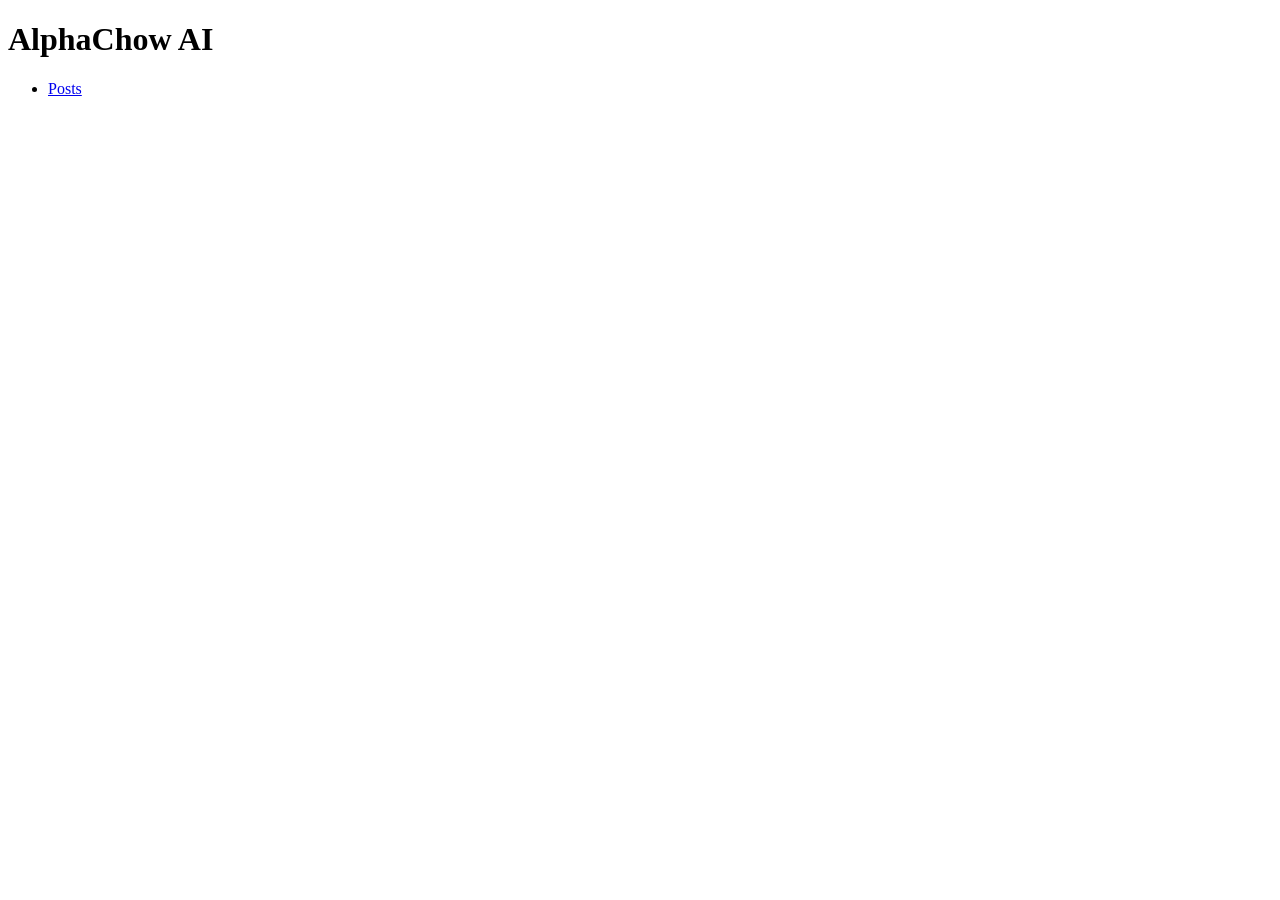
==== index.html @ 1fdab7c7 "Deploy Hugo site" ====
<!doctype html><html lang=zh-CN><head><meta name=generator content="Hugo 0.150.1"><meta charset=utf-8><meta name=viewport content="width=device-width"><title>AlphaChow AI | AlphaChow AI</title></head><body><main><h1>AlphaChow AI</h1><ul><li><a href=/posts/>Posts</a></li></ul></main></body></html>
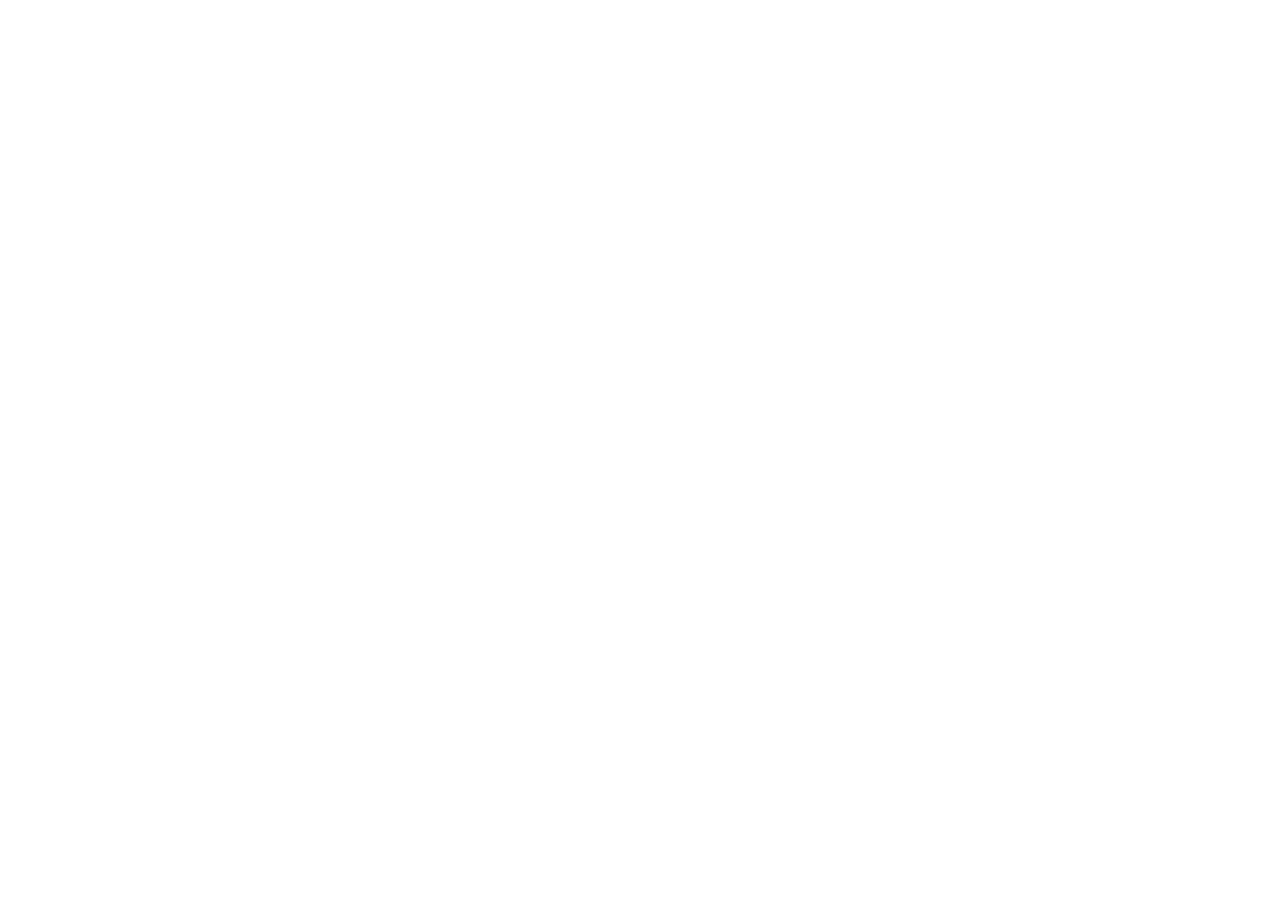
==== commit 890e3a75: "Deploy Hugo site" ====
--- a/index.html
+++ b/index.html
@@ -1 +1 @@
-<!doctype html><html lang=zh-CN><head><meta name=generator content="Hugo 0.150.1"><meta charset=utf-8><meta name=viewport content="width=device-width"><title>AlphaChow AI | AlphaChow AI</title></head><body><main><h1>AlphaChow AI</h1><ul><li><a href=/posts/>Posts</a></li></ul></main></body></html>+<!doctype html><html lang=zh-CN><head><meta name=generator content="Hugo 0.150.1"><meta charset=utf-8><meta name=viewport content="width=device-width"><title>Home | AlphaChow AI</title></head><body><main></main></body></html>
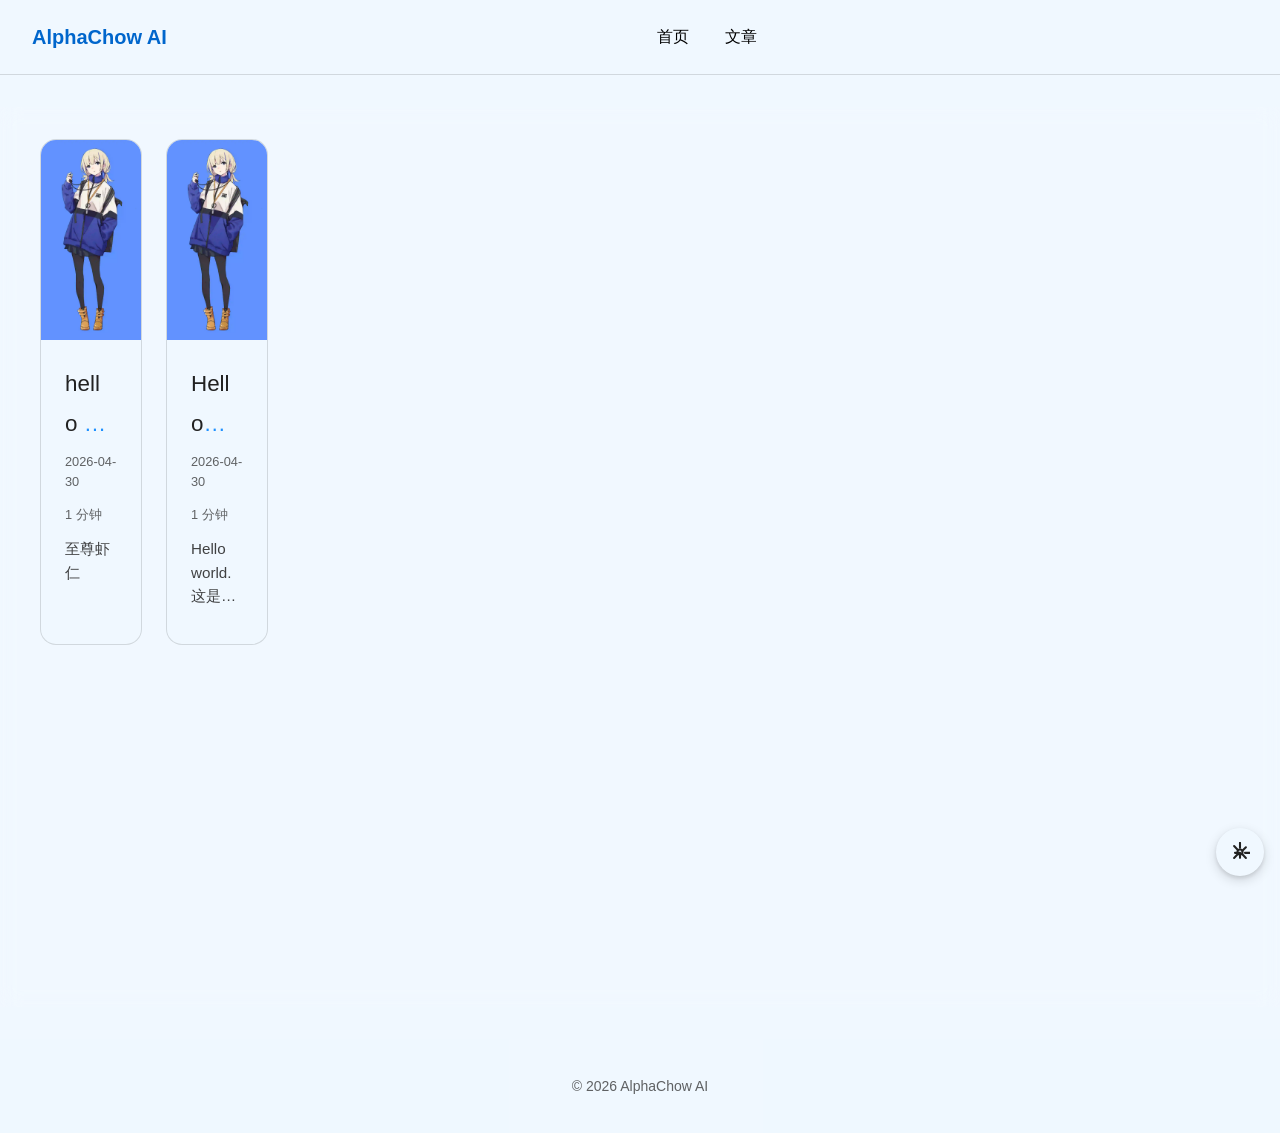
==== commit 216f518e: "Deploy Hugo site" ====
--- a/index.html
+++ b/index.html
@@ -1 +1,29 @@
-<!doctype html><html lang=zh-CN><head><meta name=generator content="Hugo 0.150.1"><meta charset=utf-8><meta name=viewport content="width=device-width"><title>Home | AlphaChow AI</title></head><body><main></main></body></html>+<!doctype html><html lang=zh-CN data-theme=dark><head><meta name=generator content="Hugo 0.150.1"><meta charset=utf-8><title>AlphaChow AI</title><meta name=viewport content="width=device-width,initial-scale=1"><meta name=author content="AlphaChow AI"><meta name=description content="AlphaChow AI 的个人博客"><link rel=icon href=/img/favicon.ico type=image/x-icon><link rel=stylesheet href=/css/main.min.8870263ac131e8b928e9b84a62d63d710ee16cc576f983db4841f54b888f9f80.css><link rel=stylesheet href=/css/_home-big-image.min.490fdce85fac1e8373e172229554c4128079397a58a59432aa7701604687062a.css><link rel=stylesheet href=https://unpkg.com/@fortawesome/fontawesome-free/css/all.min.css><link rel=stylesheet href=https://cdn.jsdelivr.net/npm/katex@0.16.11/dist/katex.min.css><script defer src=https://cdn.jsdelivr.net/npm/katex@0.16.11/dist/katex.min.js></script><script defer src=https://cdn.jsdelivr.net/npm/katex@0.16.11/dist/contrib/auto-render.min.js></script><script>(function(){const i=["https://unpkg.com/aplayer@1.10.1/dist/APlayer.min.css","https://cdn.jsdelivr.net/npm/aplayer@1.10.1/dist/APlayer.min.css"],a=["https://unpkg.com/aplayer@1.10.1/dist/APlayer.min.js","https://cdn.jsdelivr.net/npm/aplayer@1.10.1/dist/APlayer.min.js"],r=["https://unpkg.com/meting@2/dist/Meting.min.js","https://cdn.jsdelivr.net/npm/meting@2/dist/Meting.min.js"];let e=0,t=0,n=0;function s(){if(e>=i.length){console.error("[音乐播放器] APlayer CSS所有CDN加载失败"),o();return}const t=document.createElement("link");t.rel="stylesheet",t.href=i[e],t.onerror=function(){e++,s()},t.onload=function(){o()},document.head.appendChild(t)}function o(){if(t>=a.length){console.error("[音乐播放器] APlayer JS所有CDN加载失败，音乐播放器可能无法正常工作");return}const e=document.createElement("script");e.src=a[t],e.onerror=function(){t++,o()},e.onload=function(){c()},document.head.appendChild(e)}function c(){if(n>=r.length){console.error("[音乐播放器] MetingJS所有CDN加载失败");return}const e=document.createElement("script");e.src=r[n],e.onerror=function(){n++,c()},e.onload=function(){window.dispatchEvent(new CustomEvent("metingjs:loaded"))},document.head.appendChild(e)}document.readyState==="loading"?document.addEventListener("DOMContentLoaded",s):s()})()</script><script>window.siteConfig={pjaxEnabled:"false",artalkServer:"",artalkSite:"",pinnedIconColor:"#4CEC12",pinnedTextColor:"#4CEC12",pinnedIconColorDark:"#4CEC12",pinnedTextColorDark:"#4CEC12",encryption:{fullHint:"此文章已加密，请输入密码查看完整内容",partialHint:"此部分内容已加密，请输入密码查看",wrongPasswordHint:"密码错误，请重试",popupTextColor:"",popupBackgroundColor:"",popupBackgroundImage:"",partialPopupTextColor:"",partialPopupBackgroundColor:"",partialPopupBackgroundImage:""},danmaku:{enable:!1,scope:"all",speed:3,fontSize:16,opacity:.9,maxCount:50,updateInterval:3e4,showAvatar:!0,showTime:!0,loop:!0,randomPosition:!0,colorful:!0,antiOverlap:!0},currentPage:{url:"https://alphachowai.com/",title:"AlphaChow AI",type:"page",kind:"home"}},function(){document.documentElement.style.setProperty("--pinned-icon-color","#4CEC12"),document.documentElement.style.setProperty("--pinned-text-color","#4CEC12"),document.documentElement.style.setProperty("--pinned-icon-color-dark","#4CEC12"),document.documentElement.style.setProperty("--pinned-text-color-dark","#4CEC12")}()</script></head><body class=home><header class=site-header><div class=logo><a href=/ aria-label=首页>AlphaChow AI</a></div><button class=mobile-menu-toggle aria-label=切换菜单>
+<i class="fas fa-bars"></i></button><nav class=site-nav><nav class=site-nav-main><a href=/ class=nav-link-main><span class=nav-text>首页</span>
+</a><a href=/posts/ class=nav-link-main><span class=nav-text>文章</span></a></nav></nav><button class=nav-search-trigger aria-label=搜索>
+<i class="fas fa-search"></i></button></header><div class=site-wrap><main class=site-main><section class=home-posts data-columns=2><div class=post-grid><article class=post-card><div class=post-cover><img src=/img/default-cover.webp alt="hello 至尊虾仁" loading=lazy onerror='this.src="/img/default-cover.webp"'></div><div class=post-info><h2 class=post-title><a href=/posts/hello-%E8%87%B3%E5%B0%8A%E8%99%BE%E4%BB%81.html/>hello 至尊虾仁</a></h2><div class=post-meta><time datetime=2026-04-30>2026-04-30</time>
+<span class=meta-read>1 分钟</span></div><p class=post-summary>至尊虾仁</p></div></article><article class=post-card><div class=post-cover><img src=/img/default-cover.webp alt="Hello World" loading=lazy onerror='this.src="/img/default-cover.webp"'></div><div class=post-info><h2 class=post-title><a href=/posts/hello-world.html/>Hello World</a></h2><div class=post-meta><time datetime=2026-04-30>2026-04-30</time>
+<span class=meta-read>1 分钟</span></div><p class=post-summary>Hello world.
+这是我的第一篇 Hugo 博客。</p></div></article></div></section></main></div><footer class=site-footer><div class=footer-line><span>©
+2026
+AlphaChow AI</span></div></footer><div class="floating-buttons floating-buttons--right"><button id=back-to-top class=floating-btn aria-label=返回顶部 title=返回顶部>
+<svg width="20" height="20" viewBox="0 0 24 24" fill="none" stroke="currentColor" stroke-width="2" stroke-linecap="round" stroke-linejoin="round"><polyline points="18 15 12 9 6 15"/></svg>
+</button>
+<button id=reading-progress class=floating-btn aria-label=阅读进度 title=阅读进度>
+<span class=progress-number>0</span>
+</button>
+<button id=fab-settings class=floating-btn aria-label=更多操作 title=更多操作>
+<svg width="20" height="20" viewBox="0 0 24 24" fill="none" stroke="currentColor" stroke-width="2" stroke-linecap="round" stroke-linejoin="round"><circle cx="12" cy="12" r="3"/><path d="M12 1v6m0 6v6m-6-6h6m6 0h6"/><path d="M4.93 4.93l4.24 4.24m5.66 5.66 4.24 4.24m0-12.73-4.24 4.24M9.17 14.83l-4.24 4.24"/></svg>
+</button>
+<button id=theme-toggle class="floating-btn fab-extra" aria-label=切换主题 title=切换主题>
+<svg width="20" height="20" viewBox="0 0 24 24" fill="none" stroke="currentColor" stroke-width="2" stroke-linecap="round" stroke-linejoin="round"><path d="M21 12.79A9 9 0 1111.21 3 7 7 0 0021 12.79z"/></svg>
+</button>
+<button id=sidebar-toggle class="floating-btn fab-extra" aria-label=切换侧栏 title=切换侧栏>
+<svg width="20" height="20" viewBox="0 0 24 24" fill="none" stroke="currentColor" stroke-width="2" stroke-linecap="round" stroke-linejoin="round"><rect x="3" y="3" width="18" height="18" rx="2" ry="2"/><line x1="9" y1="3" x2="9" y2="21"/></svg>
+</button>
+<button id=immersive-mode class="floating-btn fab-extra" aria-label=沉浸阅读 title=沉浸阅读模式>
+<svg width="20" height="20" viewBox="0 0 24 24" fill="none" stroke="currentColor" stroke-width="2" stroke-linecap="round" stroke-linejoin="round"><path d="M2 3h6a4 4 0 014 4v14a3 3 0 00-3-3H2z"/><path d="M22 3h-6a4 4 0 00-4 4v14a3 3 0 013-3h7z"/></svg>
+</button>
+<button id=danmaku-mode class="floating-btn fab-extra" aria-label=评论弹幕 title=评论弹幕>
+<svg width="20" height="20" viewBox="0 0 24 24" fill="none" stroke="currentColor" stroke-width="2" stroke-linecap="round" stroke-linejoin="round"><rect x="2" y="7" width="20" height="15" rx="2" ry="2"/><polyline points="17 2 12 7 7 2"/></svg></button></div><div id=danmaku-container class=danmaku-container style=display:none></div><div id=search-modal class=search-modal aria-hidden=true><div class=search-overlay></div><div class=search-dialog role=dialog aria-modal=true aria-labelledby=search-title><button class=search-close aria-label=关闭><i class="fas fa-times"></i></button><h2 id=search-title>站内搜索</h2><form action=/search method=get class=search-form><input type=text name=q placeholder=输入关键词... class=search-input id=search-input autocomplete=off>
+<button type=submit class=search-button><i class="fas fa-search"></i></button></form><div id=search-result-count class=search-count></div><ul id=search-results class=search-results></ul></div><style>.nav-search-trigger{background:0 0;border:none;color:var(--fg);font-size:1rem;cursor:pointer;margin-left:1rem}.search-modal{position:fixed;inset:0;display:none;z-index:4000}.search-modal.open{display:block}.search-overlay{position:absolute;inset:0;background:rgba(0,0,0,.4)}.search-dialog{position:relative;max-width:800px;margin:10vh auto;background:var(--bg);border:1px solid color-mix(in srgb,var(--fg) 15%,transparent);border-radius:12px;padding:1rem 1.25rem}.search-close{position:absolute;right:.75rem;top:.75rem;background:0 0;border:none;color:var(--fg);cursor:pointer}.search-results{list-style:none;padding:0;margin:1rem 0;display:grid;gap:.6rem}.search-item{padding:.6rem .5rem;border-bottom:1px dashed color-mix(in srgb,var(--fg) 12%,transparent);border-radius:6px;transition:transform .2s,box-shadow .2s,background .2s}.search-item:hover{transform:translateY(-2px);box-shadow:0 4px 12px rgba(0,0,0,8%);background:color-mix(in srgb,var(--accent) 4%,transparent)}.search-title{color:var(--fg);text-decoration:none;font-weight:600}.search-desc{margin:.25rem 0 0;opacity:.8}</style></div><script defer src=/js/main.min.fdb7186e7f3dcceb791eca42bd1746ccf4a08255d5aa6f65ad504135811a5c19.js></script><script defer src=/js/_home-big-image.min.8fe00eb0fe71c3ced562acea9cd22c455998ae29664e9c7a4b5d737f8bc445fd.js></script><script defer src=/js/_background.min.fbeeaabc69d9bdaec0ac8e608817af4d58191f93ba85ec56f9e2d4c66300a95d.js></script><script defer src=/js/_post-views.min.2a857ba1679d58d281337a770e83234b6c1c193bbcca172a15c8bc13c5753b81.js></script><script defer src=/js/_post-reading-time.min.fad0853909ef5caeb2547aaf445dcfd101693e1987fb7376d16245b2c6348880.js></script><script defer src=/js/_friends-circle.min.b8b248c8e729eae9452d51cb5ecc5e2898cccaf780a476d59f70cb370e9af901.js></script><script>window.siteConfig||(window.siteConfig={}),Object.assign(window.siteConfig,{siteBackgroundEnabled:"false",siteBackgroundImage:"",siteBackgroundBlur:"0",siteBackgroundBrightness:"100",siteBackgroundOpacity:"80",mobileTocPopupMode:"sidebar",effectMode:"glass",solidColor:"#4fc3f7",homeBigImageEnabled:"false",homeBigImageMode:"mode1",homeBigImageTitle:"",homeBigImageSubtitle:"",homeBigImageMode1BackgroundImage:"",homeBigImageMode1ArrowAnimation:"false",homeBigImageMode1ScrollSpeed:"500",homeBigImageMode1CardAnimation:"true",homeBigImageMode1CardAnimationSpeed:"normal",homeBigImageMode2FullScreen:"true",homeBigImageMode2OverlayOpacity:"0.3",homeBigImageMode2CustomBackgroundImage:"",typewriterEnable:"false",typewriterSpeed:"100",typewriterDelay:"1000",typewriterCursor:"true",typewriterLoop:"false",pjaxEnabled:"false",artalkServer:"https://site.demius.tech",artalkSite:"demius",umamiApiUrl:"",umamiUseForPostViews:!0,particleEffectEnable:"false",particleEffectCount:"80",particleEffectColor:"",particleEffectLineColor:"",particleEffectLineDistance:"150",particleEffectSpeed:"0.5",particleEffectRadius:"1.5",particleEffectInteractive:"true",particleEffectZIndex:"0",umamiWebsiteId:"",stickyHeader:!0,asideWideMode:!1,fontEnable:!1,fontType:"local",fontOnlineUrl:"",fontFamily:"",fontLocalName:"",fontLocalPath:"",fontLocalFormat:"ttf",topAnnouncement:{enable:!1,mode:"custom",height:40,shuoshuo:{apiUrl:"",count:3,interval:5e3,transitionDuration:500,showAvatar:!0,showTime:!0,cacheDuration:18e5,clickable:!0,shuoshuoPageUrl:"/shuoshuo/"}},linkCard:{enable:!1,cardMode:"external",openInNewTab:!0,showArticleInfo:!0,showArticleTitle:!0,showArticleDate:!0,showArticleSummary:!0,redirectPage:!1,replaceWhitelist:"[]",pageWhitelist:"[]",elementWhitelist:"[]",redirectWhitelist:"[]",redirect:{pagePath:"/go/",countdown:3,showCountdown:!0,showButton:!0,safeMessage:"来自本站，请确认后跳转"}}}),window.setAsideWidth=function(){if(!window.siteConfig)return;const n=window.siteConfig.asideWideMode;let e="260px";const t=String(n).replace(/^["']|["']$/g,"").toLowerCase();n===!0||t==="true"||t==="wide"?e="415px":t==="medium"?e="332px":e="260px",document.documentElement.style.setProperty("--aside-width",e)},window.setAsideWidth(),window.setFontFamily=function(){if(!window.siteConfig){console.warn("setFontFamily: siteConfig not found");return}const t=window.siteConfig.fontEnable===!0||window.siteConfig.fontEnable==="true"||String(window.siteConfig.fontEnable).toLowerCase()==="true";if(!t){document.documentElement.style.setProperty("--font-family",'-apple-system, BlinkMacSystemFont, "Segoe UI", Roboto, "Helvetica Neue", Arial, "Noto Sans", sans-serif');return}const n=String(window.siteConfig.fontType||"online").toLowerCase();let e="";if(n==="local"){{const t=String(window.siteConfig.fontLocalName||"").trim();if(t){const n=t.replace(/^["']|["']$/g,"");e=`'${n}', -apple-system, BlinkMacSystemFont, "Segoe UI", Roboto, "Helvetica Neue", Arial, "Noto Sans", sans-serif`}}}else{const t=String(window.siteConfig.fontFamily||"").trim();if(t){const n=t.replace(/^["']|["']$/g,"");e=`${n}, -apple-system, BlinkMacSystemFont, "Segoe UI", Roboto, "Helvetica Neue", Arial, "Noto Sans", sans-serif`}}e&&(document.documentElement.style.setProperty("--font-family",e),document.body.style.fontFamily=e)},document.readyState==="loading"?document.addEventListener("DOMContentLoaded",window.setFontFamily):window.setFontFamily()</script></body></html>
